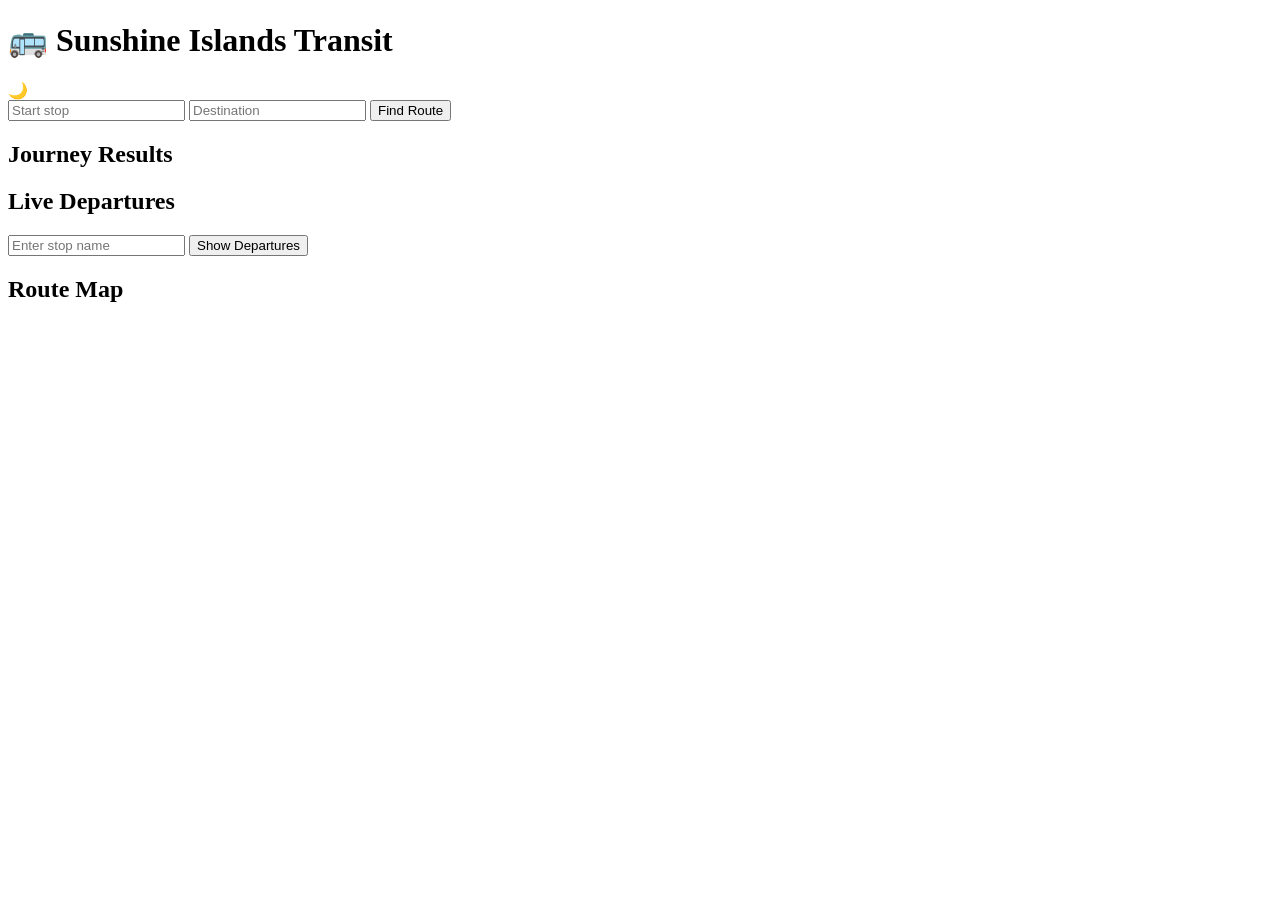
==== index.html @ 2fe1c4d9 "Add initial HTML structure for transit app" ====
<!DOCTYPE html>
<html lang="en">
<head>
<meta charset="UTF-8">
<title>Sunshine Islands Transit</title>
<link rel="stylesheet" href="style.css">
</head>

<body>

<header>
<h1>🚌 Sunshine Islands Transit</h1>
<div class="modeToggle" onclick="toggleMode()">🌙</div>
</header>

<section class="planner">

<div class="inputs">

<input id="startInput" placeholder="Start stop">
<input id="endInput" placeholder="Destination">

<button onclick="planJourney()">Find Route</button>

</div>

<div id="suggestions"></div>

</section>

<section class="results">

<h2>Journey Results</h2>
<div id="journeyOutput"></div>

</section>

<section class="departures">

<h2>Live Departures</h2>
<input id="stopBoardInput" placeholder="Enter stop name">
<button onclick="showDepartures()">Show Departures</button>

<div id="departureBoard"></div>

</section>

<section class="map">

<h2>Route Map</h2>
<canvas id="mapCanvas"></canvas>

</section>

<script src="routes.js"></script>
<script src="map.js"></script>
<script src="app.js"></script>

</body>
</html>
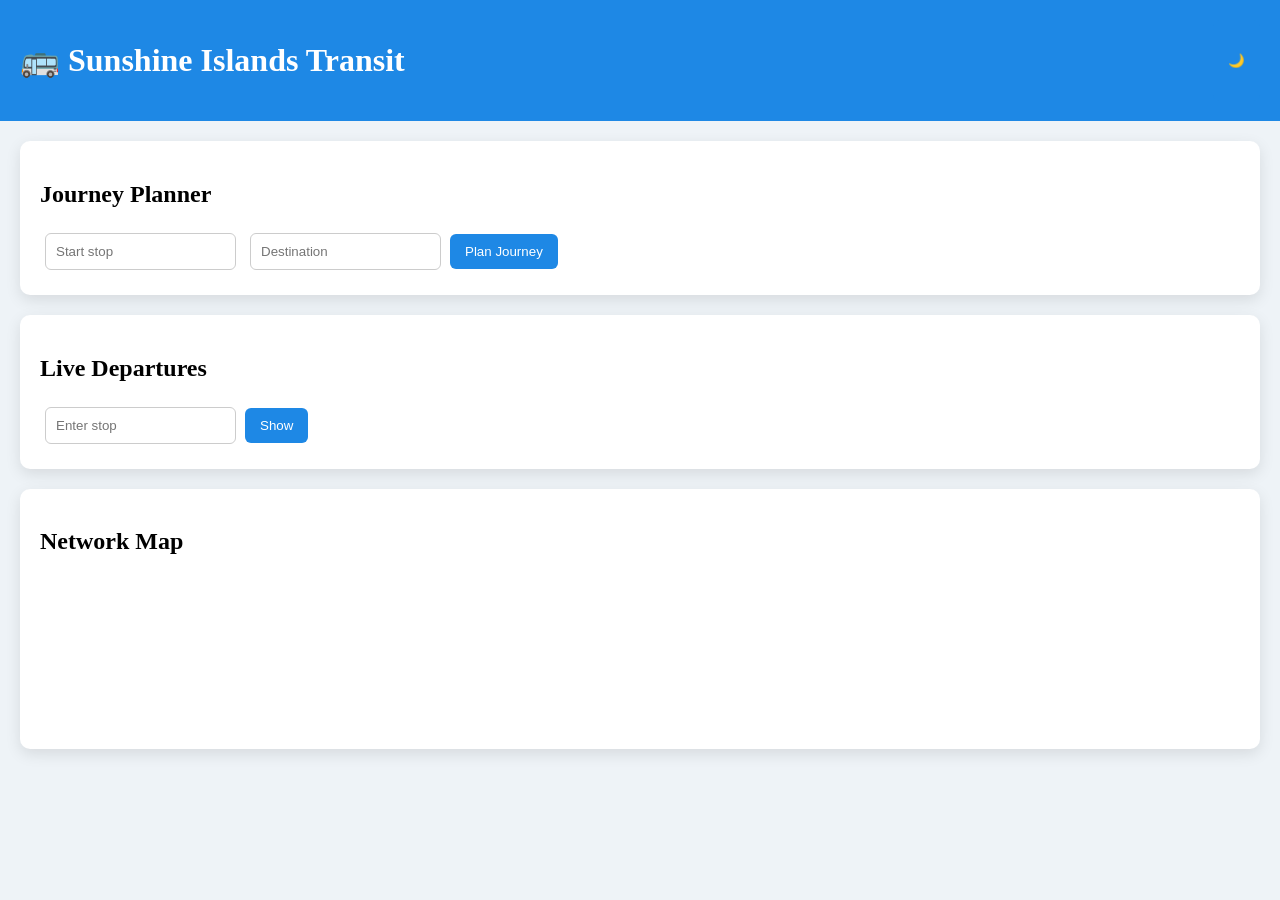
==== commit de7376a9: "Refactor HTML structure and update elements" ====
--- a/index.html
+++ b/index.html
@@ -1,5 +1,5 @@
 <!DOCTYPE html>
-<html lang="en">
+<html>
 <head>
 <meta charset="UTF-8">
 <title>Sunshine Islands Transit</title>
@@ -10,36 +10,28 @@
 
 <header>
 <h1>🚌 Sunshine Islands Transit</h1>
-<div class="modeToggle" onclick="toggleMode()">🌙</div>
+<button onclick="toggleTheme()">🌙</button>
 </header>
 
 <section class="planner">
 
-<div class="inputs">
+<h2>Journey Planner</h2>
 
-<input id="startInput" placeholder="Start stop">
-<input id="endInput" placeholder="Destination">
+<input id="startStop" placeholder="Start stop">
+<input id="endStop" placeholder="Destination">
 
-<button onclick="planJourney()">Find Route</button>
+<button onclick="planJourney()">Plan Journey</button>
 
-</div>
-
-<div id="suggestions"></div>
-
-</section>
-
-<section class="results">
-
-<h2>Journey Results</h2>
-<div id="journeyOutput"></div>
+<div id="results"></div>
 
 </section>
 
 <section class="departures">
 
 <h2>Live Departures</h2>
-<input id="stopBoardInput" placeholder="Enter stop name">
-<button onclick="showDepartures()">Show Departures</button>
+
+<input id="stopBoard" placeholder="Enter stop">
+<button onclick="showDepartures()">Show</button>
 
 <div id="departureBoard"></div>
 
@@ -47,12 +39,14 @@
 
 <section class="map">
 
-<h2>Route Map</h2>
+<h2>Network Map</h2>
+
 <canvas id="mapCanvas"></canvas>
 
 </section>
 
 <script src="routes.js"></script>
+<script src="planner.js"></script>
 <script src="map.js"></script>
 <script src="app.js"></script>
 
--- a/style.css
+++ b/style.css
@@ -0,0 +1,54 @@
+body{
+font-family:Segoe UI;
+margin:0;
+background:#eef3f7;
+}
+
+header{
+background:#1e88e5;
+color:white;
+padding:20px;
+display:flex;
+justify-content:space-between;
+}
+
+section{
+background:white;
+margin:20px;
+padding:20px;
+border-radius:10px;
+box-shadow:0 5px 15px rgba(0,0,0,0.1);
+}
+
+input{
+padding:10px;
+margin:5px;
+border-radius:6px;
+border:1px solid #ccc;
+}
+
+button{
+padding:10px 15px;
+border:none;
+background:#1e88e5;
+color:white;
+border-radius:6px;
+cursor:pointer;
+}
+
+.routeBadge{
+background:#1e88e5;
+color:white;
+padding:4px 8px;
+border-radius:4px;
+font-weight:bold;
+}
+
+.dark{
+background:#111;
+color:white;
+}
+
+.dark section{
+background:#222;
+}
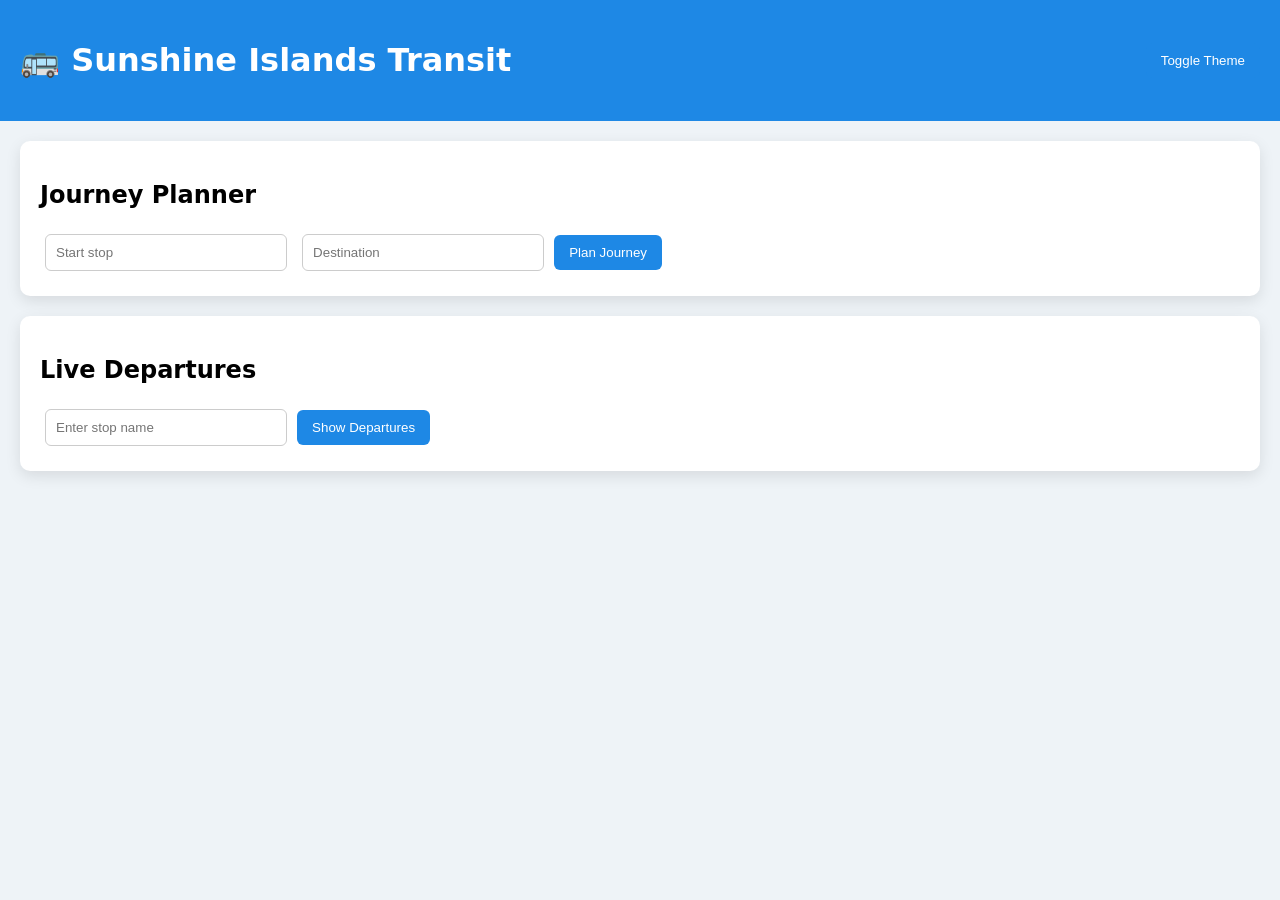
==== commit 3a094b0e: "change info" ====
--- a/index.html
+++ b/index.html
@@ -1,5 +1,6 @@
 <!DOCTYPE html>
-<html>
+<html lang="en">
+
 <head>
 <meta charset="UTF-8">
 <title>Sunshine Islands Transit</title>
@@ -10,7 +11,7 @@
 
 <header>
 <h1>🚌 Sunshine Islands Transit</h1>
-<button onclick="toggleTheme()">🌙</button>
+<button onclick="toggleTheme()">Toggle Theme</button>
 </header>
 
 <section class="planner">
@@ -30,24 +31,15 @@
 
 <h2>Live Departures</h2>
 
-<input id="stopBoard" placeholder="Enter stop">
-<button onclick="showDepartures()">Show</button>
+<input id="stopBoard" placeholder="Enter stop name">
+<button onclick="showDepartures()">Show Departures</button>
 
 <div id="departureBoard"></div>
 
 </section>
 
-<section class="map">
-
-<h2>Network Map</h2>
-
-<canvas id="mapCanvas"></canvas>
-
-</section>
-
 <script src="routes.js"></script>
 <script src="planner.js"></script>
-<script src="map.js"></script>
 <script src="app.js"></script>
 
 </body>
--- a/style.css
+++ b/style.css
@@ -1,5 +1,17 @@
 body{
-font-family:Segoe UI;
+font-family:
+system-ui,
+-apple-system,
+BlinkMacSystemFont,
+"Segoe UI",
+Roboto,
+Oxygen,
+Ubuntu,
+Cantarell,
+"Open Sans",
+"Helvetica Neue",
+sans-serif;
+
 margin:0;
 background:#eef3f7;
 }
@@ -10,6 +22,7 @@
 padding:20px;
 display:flex;
 justify-content:space-between;
+align-items:center;
 }
 
 section{
@@ -25,6 +38,7 @@
 margin:5px;
 border-radius:6px;
 border:1px solid #ccc;
+width:220px;
 }
 
 button{
@@ -36,12 +50,17 @@
 cursor:pointer;
 }
 
+button:hover{
+background:#1565c0;
+}
+
 .routeBadge{
 background:#1e88e5;
 color:white;
 padding:4px 8px;
 border-radius:4px;
 font-weight:bold;
+margin-right:6px;
 }
 
 .dark{
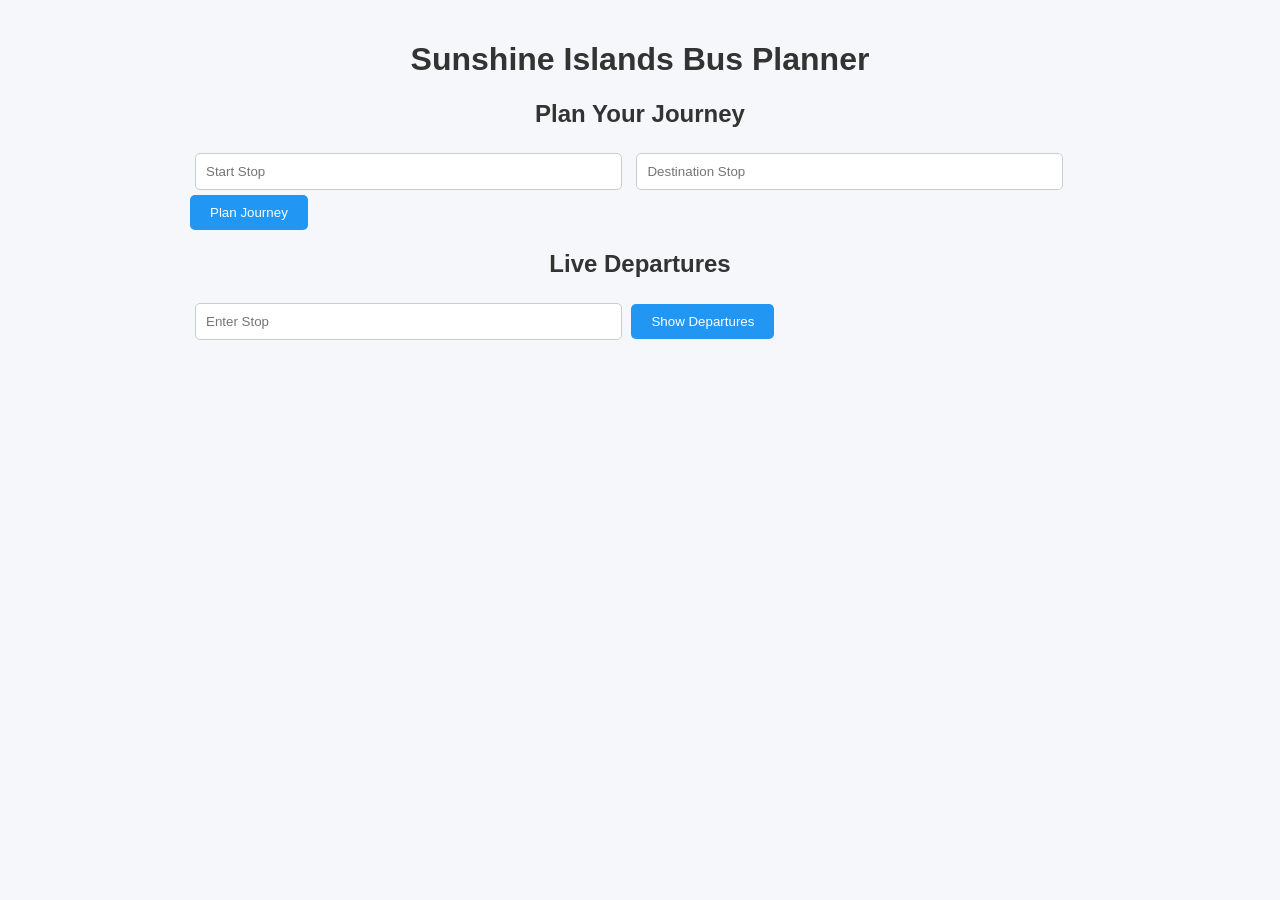
==== commit f1bb7586: "func 2" ====
--- a/index.html
+++ b/index.html
@@ -1,46 +1,38 @@
 <!DOCTYPE html>
 <html lang="en">
-
 <head>
 <meta charset="UTF-8">
-<title>Sunshine Islands Transit</title>
+<meta name="viewport" content="width=device-width, initial-scale=1.0">
+<title>Sunshine Islands Bus App</title>
 <link rel="stylesheet" href="style.css">
 </head>
+<body>
+<div class="container">
 
-<body>
+  <h1>Sunshine Islands Bus Planner</h1>
 
-<header>
-<h1>🚌 Sunshine Islands Transit</h1>
-<button onclick="toggleTheme()">Toggle Theme</button>
-</header>
+  <!-- Journey Planner -->
+  <section>
+    <h2>Plan Your Journey</h2>
+    <input type="text" id="startStop" placeholder="Start Stop" oninput="autocompleteStart()">
+    <input type="text" id="endStop" placeholder="Destination Stop" oninput="autocompleteEnd()">
+    <button onclick="planJourney()">Plan Journey</button>
+    <div id="results"></div>
+  </section>
 
-<section class="planner">
+  <!-- Live Departures -->
+  <section>
+    <h2>Live Departures</h2>
+    <input type="text" id="stopBoard" placeholder="Enter Stop">
+    <button onclick="showDepartures()">Show Departures</button>
+    <div id="departureBoard"></div>
+  </section>
 
-<h2>Journey Planner</h2>
-
-<input id="startStop" placeholder="Start stop">
-<input id="endStop" placeholder="Destination">
-
-<button onclick="planJourney()">Plan Journey</button>
-
-<div id="results"></div>
-
-</section>
-
-<section class="departures">
-
-<h2>Live Departures</h2>
-
-<input id="stopBoard" placeholder="Enter stop name">
-<button onclick="showDepartures()">Show Departures</button>
-
-<div id="departureBoard"></div>
-
-</section>
+</div>
 
 <script src="routes.js"></script>
 <script src="planner.js"></script>
 <script src="app.js"></script>
-
+<script src="autocomplete.js"></script>
 </body>
 </html>
--- a/style.css
+++ b/style.css
@@ -1,73 +1,55 @@
-body{
-font-family:
-system-ui,
--apple-system,
-BlinkMacSystemFont,
-"Segoe UI",
-Roboto,
-Oxygen,
-Ubuntu,
-Cantarell,
-"Open Sans",
-"Helvetica Neue",
-sans-serif;
-
-margin:0;
-background:#eef3f7;
+body {
+    font-family: Arial, Helvetica, sans-serif;
+    background-color: #f5f7fa;
+    color: #333;
+    margin: 0;
+    padding: 0;
 }
 
-header{
-background:#1e88e5;
-color:white;
-padding:20px;
-display:flex;
-justify-content:space-between;
-align-items:center;
+.container {
+    max-width: 900px;
+    margin: auto;
+    padding: 20px;
 }
 
-section{
-background:white;
-margin:20px;
-padding:20px;
-border-radius:10px;
-box-shadow:0 5px 15px rgba(0,0,0,0.1);
+h1, h2 {
+    text-align: center;
 }
 
-input{
-padding:10px;
-margin:5px;
-border-radius:6px;
-border:1px solid #ccc;
-width:220px;
+input {
+    width: 45%;
+    padding: 10px;
+    margin: 5px;
+    border-radius: 5px;
+    border: 1px solid #ccc;
 }
 
-button{
-padding:10px 15px;
-border:none;
-background:#1e88e5;
-color:white;
-border-radius:6px;
-cursor:pointer;
+button {
+    padding: 10px 20px;
+    border: none;
+    background-color: #2196F3;
+    color: white;
+    border-radius: 5px;
+    cursor: pointer;
 }
 
-button:hover{
-background:#1565c0;
+button:hover {
+    background-color: #1976D2;
 }
 
-.routeBadge{
-background:#1e88e5;
-color:white;
-padding:4px 8px;
-border-radius:4px;
-font-weight:bold;
-margin-right:6px;
+#results div, #departureBoard div {
+    background: #fff;
+    margin: 5px 0;
+    padding: 10px;
+    border-radius: 5px;
+    box-shadow: 0px 1px 4px rgba(0,0,0,0.1);
 }
 
-.dark{
-background:#111;
-color:white;
+.routeBadge {
+    display: inline-block;
+    background: #FF9800;
+    color: white;
+    padding: 2px 6px;
+    border-radius: 4px;
+    font-weight: bold;
 }
-
-.dark section{
-background:#222;
-}
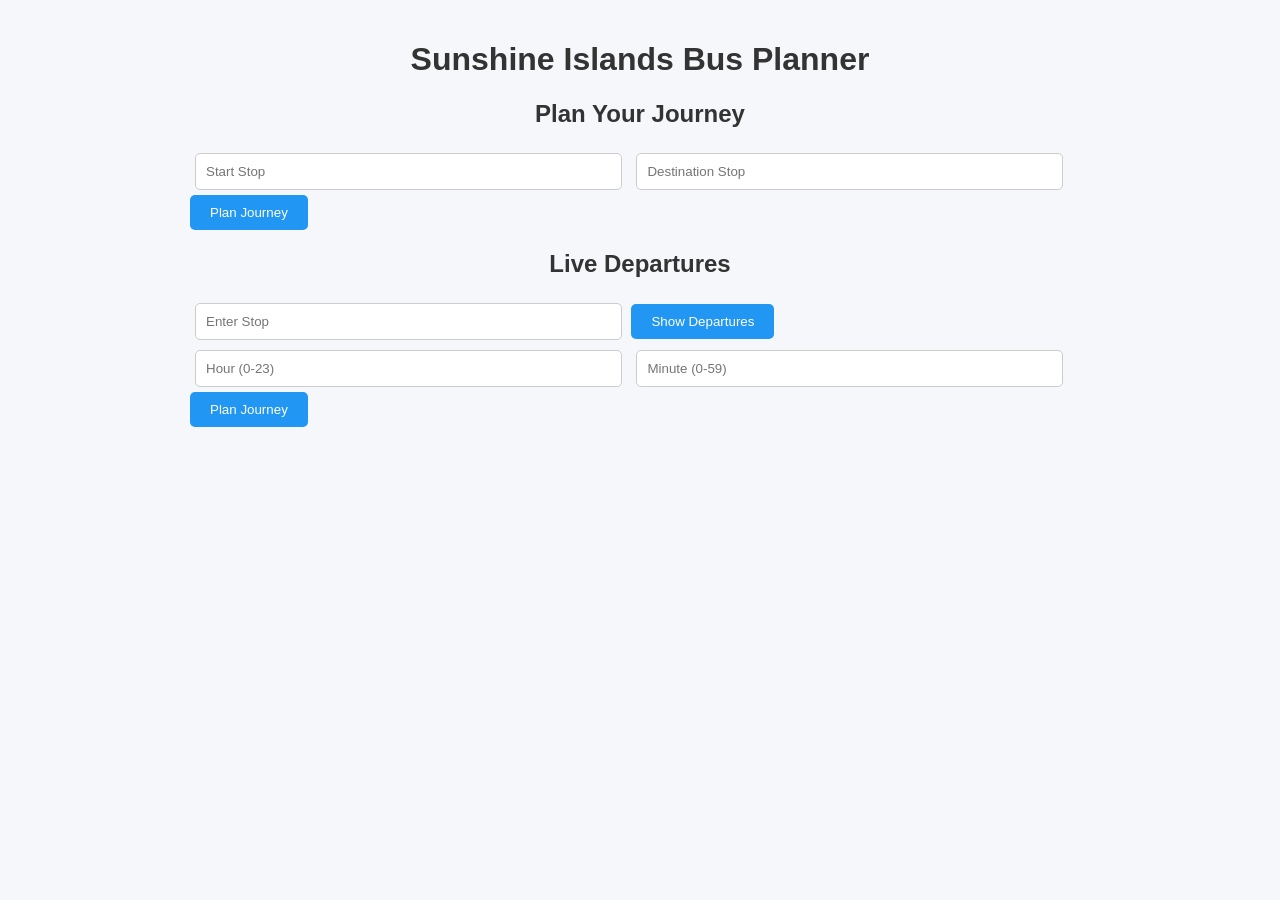
==== commit 15d64e45: "add departure" ====
--- a/index.html
+++ b/index.html
@@ -14,8 +14,8 @@
   <!-- Journey Planner -->
   <section>
     <h2>Plan Your Journey</h2>
-    <input type="text" id="startStop" placeholder="Start Stop" oninput="autocompleteStart()">
-    <input type="text" id="endStop" placeholder="Destination Stop" oninput="autocompleteEnd()">
+    <input type="text" id="startStop" placeholder="Start Stop">
+    <input type="text" id="endStop" placeholder="Destination Stop">
     <button onclick="planJourney()">Plan Journey</button>
     <div id="results"></div>
   </section>
@@ -28,6 +28,12 @@
     <div id="departureBoard"></div>
   </section>
 
+  <!-- Departure time -->
+<input type="number" id="departHour" placeholder="Hour (0-23)" min="0" max="23">
+<input type="number" id="departMin" placeholder="Minute (0-59)" min="0" max="59">
+<button onclick="planJourneyAtTime()">Plan Journey</button>
+
+
 </div>
 
 <script src="routes.js"></script>
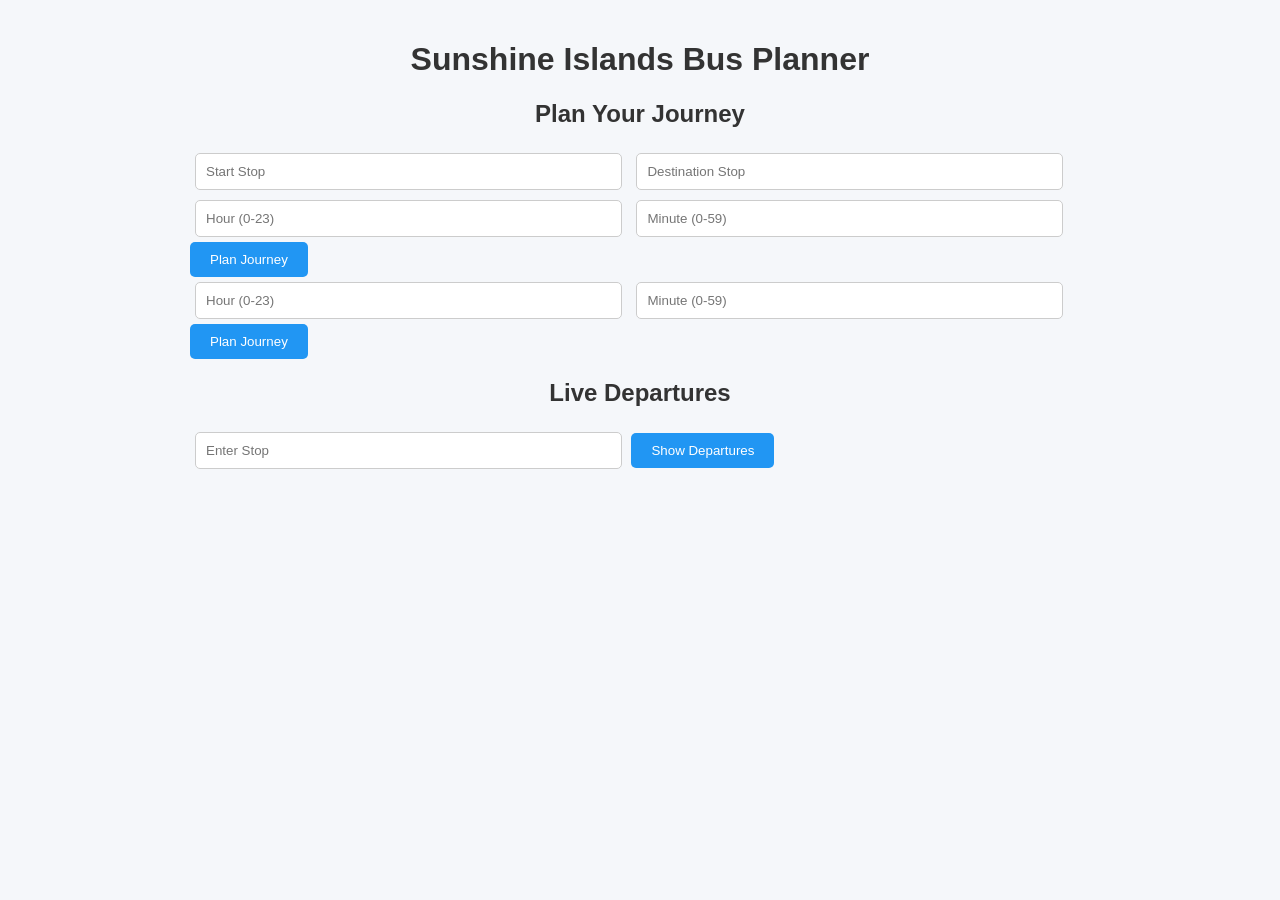
==== commit 48000aea: "add plan journey" ====
--- a/index.html
+++ b/index.html
@@ -11,14 +11,21 @@
 
   <h1>Sunshine Islands Bus Planner</h1>
 
-  <!-- Journey Planner -->
-  <section>
-    <h2>Plan Your Journey</h2>
-    <input type="text" id="startStop" placeholder="Start Stop">
-    <input type="text" id="endStop" placeholder="Destination Stop">
-    <button onclick="planJourney()">Plan Journey</button>
-    <div id="results"></div>
-  </section>
+<section>
+  <h2>Plan Your Journey</h2>
+  <input type="text" id="startStop" placeholder="Start Stop">
+  <input type="text" id="endStop" placeholder="Destination Stop">
+  <input type="number" id="departHour" placeholder="Hour (0-23)" min="0" max="23">
+  <input type="number" id="departMin" placeholder="Minute (0-59)" min="0" max="59">
+  <button type="button" onclick="planJourneyAtTime()">Plan Journey</button>
+  <div id="results"></div>
+</section>
+
+
+    <!-- Departure time -->
+<input type="number" id="departHour" placeholder="Hour (0-23)" min="0" max="23">
+<input type="number" id="departMin" placeholder="Minute (0-59)" min="0" max="59">
+<button onclick="planJourneyAtTime()">Plan Journey</button>
 
   <!-- Live Departures -->
   <section>
@@ -28,10 +35,7 @@
     <div id="departureBoard"></div>
   </section>
 
-  <!-- Departure time -->
-<input type="number" id="departHour" placeholder="Hour (0-23)" min="0" max="23">
-<input type="number" id="departMin" placeholder="Minute (0-59)" min="0" max="59">
-<button onclick="planJourneyAtTime()">Plan Journey</button>
+
 
 
 </div>
